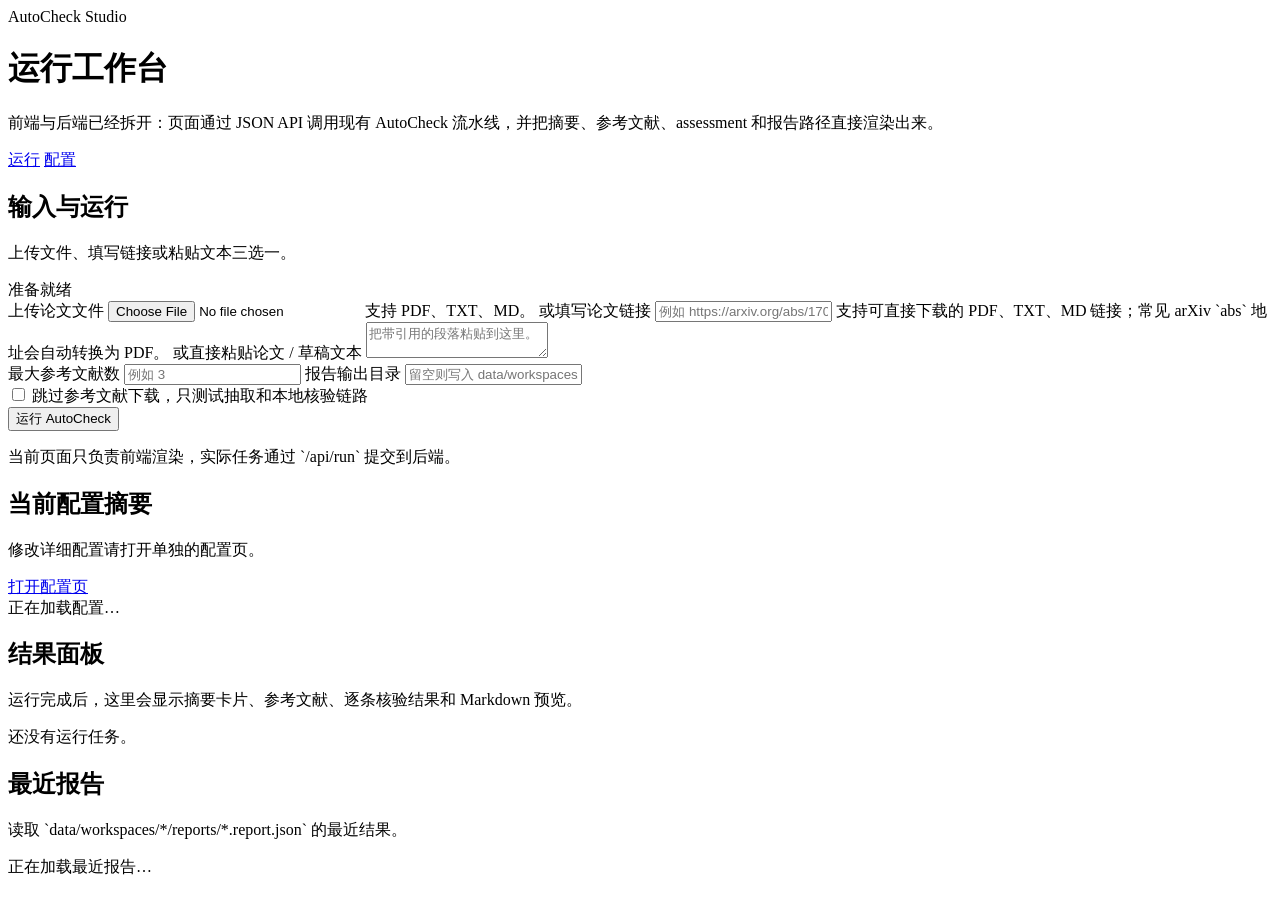
==== src/autocheck/web/static/index.html @ dded3a20 "Split web UI frontend and add config page" ====
<!doctype html>
<html lang="zh-CN">
<head>
  <meta charset="utf-8">
  <meta name="viewport" content="width=device-width, initial-scale=1">
  <title>AutoCheck Studio</title>
  <link rel="stylesheet" href="/assets/styles.css">
</head>
<body data-page="run">
  <div class="shell">
    <header class="hero">
      <div class="hero-copy">
        <span class="eyebrow">AutoCheck Studio</span>
        <h1>运行工作台</h1>
        <p class="lead">前端与后端已经拆开：页面通过 JSON API 调用现有 AutoCheck 流水线，并把摘要、参考文献、assessment 和报告路径直接渲染出来。</p>
      </div>
      <nav class="nav">
        <a class="nav-link is-active" href="/">运行</a>
        <a class="nav-link" href="/config">配置</a>
      </nav>
    </header>

    <main class="layout">
      <section class="panel">
        <div class="section-head">
          <div>
            <h2>输入与运行</h2>
            <p class="section-copy">上传文件、填写链接或粘贴文本三选一。</p>
          </div>
          <span class="status-pill" id="run-status">准备就绪</span>
        </div>
        <div class="notice is-hidden" id="run-error"></div>
        <form id="run-form" class="stack" enctype="multipart/form-data">
          <label>
            上传论文文件
            <input type="file" name="manuscript_file" accept=".pdf,.txt,.md">
            <span class="hint">支持 PDF、TXT、MD。</span>
          </label>
          <label>
            或填写论文链接
            <input type="text" name="manuscript_url" placeholder="例如 https://arxiv.org/abs/1706.03762">
            <span class="hint">支持可直接下载的 PDF、TXT、MD 链接；常见 arXiv `abs` 地址会自动转换为 PDF。</span>
          </label>
          <label>
            或直接粘贴论文 / 草稿文本
            <textarea name="manuscript_text" placeholder="把带引用的段落粘贴到这里。"></textarea>
          </label>
          <div class="option-row">
            <label>
              最大参考文献数
              <input type="number" min="1" step="1" name="max_references" placeholder="例如 3">
            </label>
            <label>
              报告输出目录
              <input type="text" name="report_dir" placeholder="留空则写入 data/workspaces/<paper>/reports">
            </label>
          </div>
          <label class="checkbox">
            <input type="checkbox" name="skip_download">
            <span>跳过参考文献下载，只测试抽取和本地核验链路</span>
          </label>
          <div class="actions">
            <button type="submit" id="run-submit">运行 AutoCheck</button>
            <p class="subtle">当前页面只负责前端渲染，实际任务通过 `/api/run` 提交到后端。</p>
          </div>
        </form>
      </section>

      <section class="panel">
        <div class="section-head">
          <div>
            <h2>当前配置摘要</h2>
            <p class="section-copy">修改详细配置请打开单独的配置页。</p>
          </div>
          <a class="text-link" href="/config">打开配置页</a>
        </div>
        <div class="summary-grid" id="config-summary">
          <div class="empty-state compact">正在加载配置…</div>
        </div>
      </section>
    </main>

    <section class="panel">
      <div class="section-head">
        <div>
          <h2>结果面板</h2>
          <p class="section-copy">运行完成后，这里会显示摘要卡片、参考文献、逐条核验结果和 Markdown 预览。</p>
        </div>
      </div>
      <div id="run-result">
        <div class="empty-state">还没有运行任务。</div>
      </div>
    </section>

    <section class="panel">
      <div class="section-head">
        <div>
          <h2>最近报告</h2>
          <p class="section-copy">读取 `data/workspaces/*/reports/*.report.json` 的最近结果。</p>
        </div>
      </div>
      <div id="recent-reports">
        <div class="empty-state compact">正在加载最近报告…</div>
      </div>
    </section>
  </div>
  <script src="/assets/app.js" defer></script>
</body>
</html>
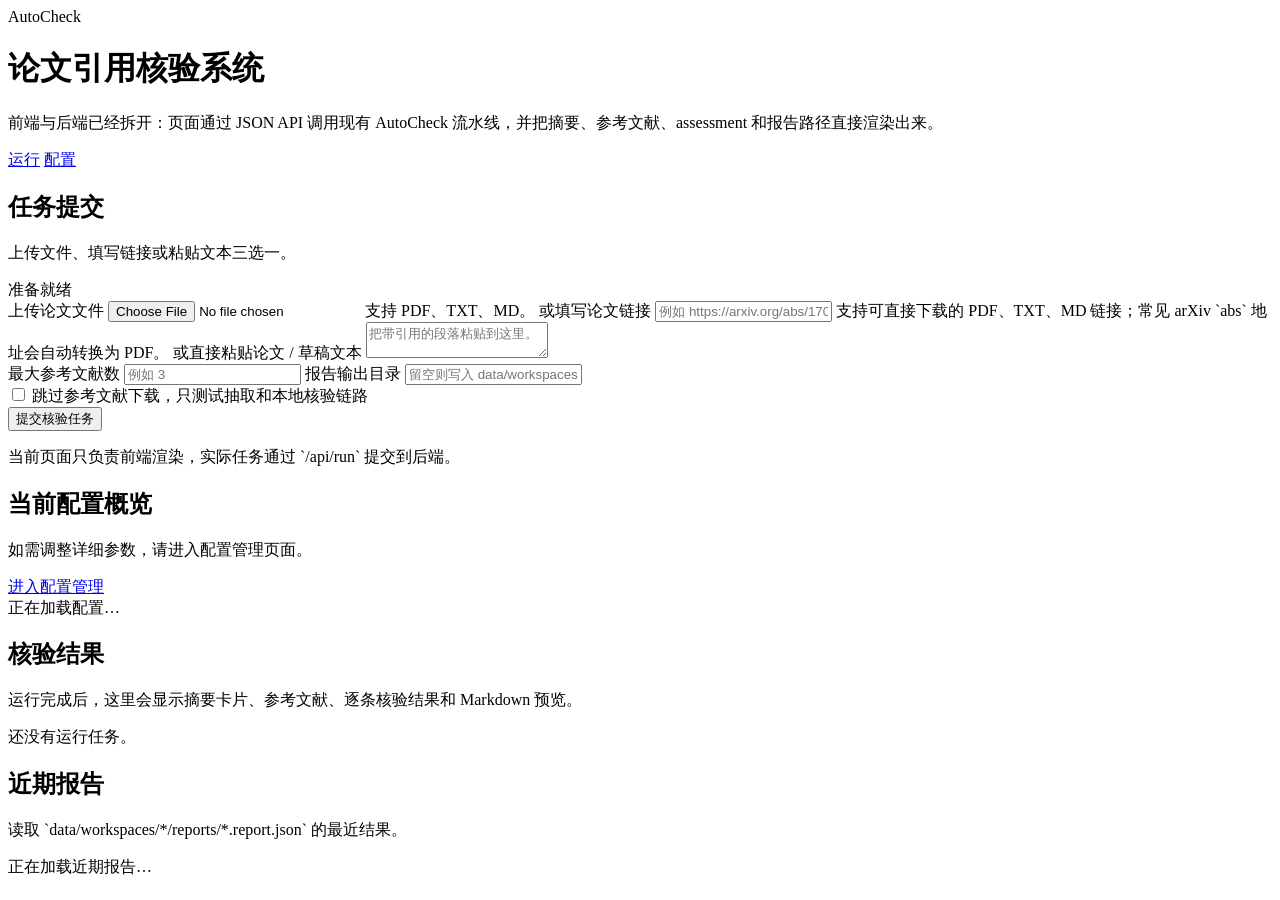
==== commit 3ac6ec0a: "Formalize web page titles" ====
--- a/src/autocheck/web/static/index.html
+++ b/src/autocheck/web/static/index.html
@@ -3,15 +3,15 @@
 <head>
   <meta charset="utf-8">
   <meta name="viewport" content="width=device-width, initial-scale=1">
-  <title>AutoCheck Studio</title>
+  <title>AutoCheck 论文引用核验系统</title>
   <link rel="stylesheet" href="/assets/styles.css">
 </head>
 <body data-page="run">
   <div class="shell">
     <header class="hero">
       <div class="hero-copy">
-        <span class="eyebrow">AutoCheck Studio</span>
-        <h1>运行工作台</h1>
+        <span class="eyebrow">AutoCheck</span>
+        <h1>论文引用核验系统</h1>
         <p class="lead">前端与后端已经拆开：页面通过 JSON API 调用现有 AutoCheck 流水线，并把摘要、参考文献、assessment 和报告路径直接渲染出来。</p>
       </div>
       <nav class="nav">
@@ -24,7 +24,7 @@
       <section class="panel">
         <div class="section-head">
           <div>
-            <h2>输入与运行</h2>
+            <h2>任务提交</h2>
             <p class="section-copy">上传文件、填写链接或粘贴文本三选一。</p>
           </div>
           <span class="status-pill" id="run-status">准备就绪</span>
@@ -60,7 +60,7 @@
             <span>跳过参考文献下载，只测试抽取和本地核验链路</span>
           </label>
           <div class="actions">
-            <button type="submit" id="run-submit">运行 AutoCheck</button>
+            <button type="submit" id="run-submit">提交核验任务</button>
             <p class="subtle">当前页面只负责前端渲染，实际任务通过 `/api/run` 提交到后端。</p>
           </div>
         </form>
@@ -69,10 +69,10 @@
       <section class="panel">
         <div class="section-head">
           <div>
-            <h2>当前配置摘要</h2>
-            <p class="section-copy">修改详细配置请打开单独的配置页。</p>
+            <h2>当前配置概览</h2>
+            <p class="section-copy">如需调整详细参数，请进入配置管理页面。</p>
           </div>
-          <a class="text-link" href="/config">打开配置页</a>
+          <a class="text-link" href="/config">进入配置管理</a>
         </div>
         <div class="summary-grid" id="config-summary">
           <div class="empty-state compact">正在加载配置…</div>
@@ -83,7 +83,7 @@
     <section class="panel">
       <div class="section-head">
         <div>
-          <h2>结果面板</h2>
+          <h2>核验结果</h2>
           <p class="section-copy">运行完成后，这里会显示摘要卡片、参考文献、逐条核验结果和 Markdown 预览。</p>
         </div>
       </div>
@@ -95,12 +95,12 @@
     <section class="panel">
       <div class="section-head">
         <div>
-          <h2>最近报告</h2>
+          <h2>近期报告</h2>
           <p class="section-copy">读取 `data/workspaces/*/reports/*.report.json` 的最近结果。</p>
         </div>
       </div>
       <div id="recent-reports">
-        <div class="empty-state compact">正在加载最近报告…</div>
+        <div class="empty-state compact">正在加载近期报告…</div>
       </div>
     </section>
   </div>
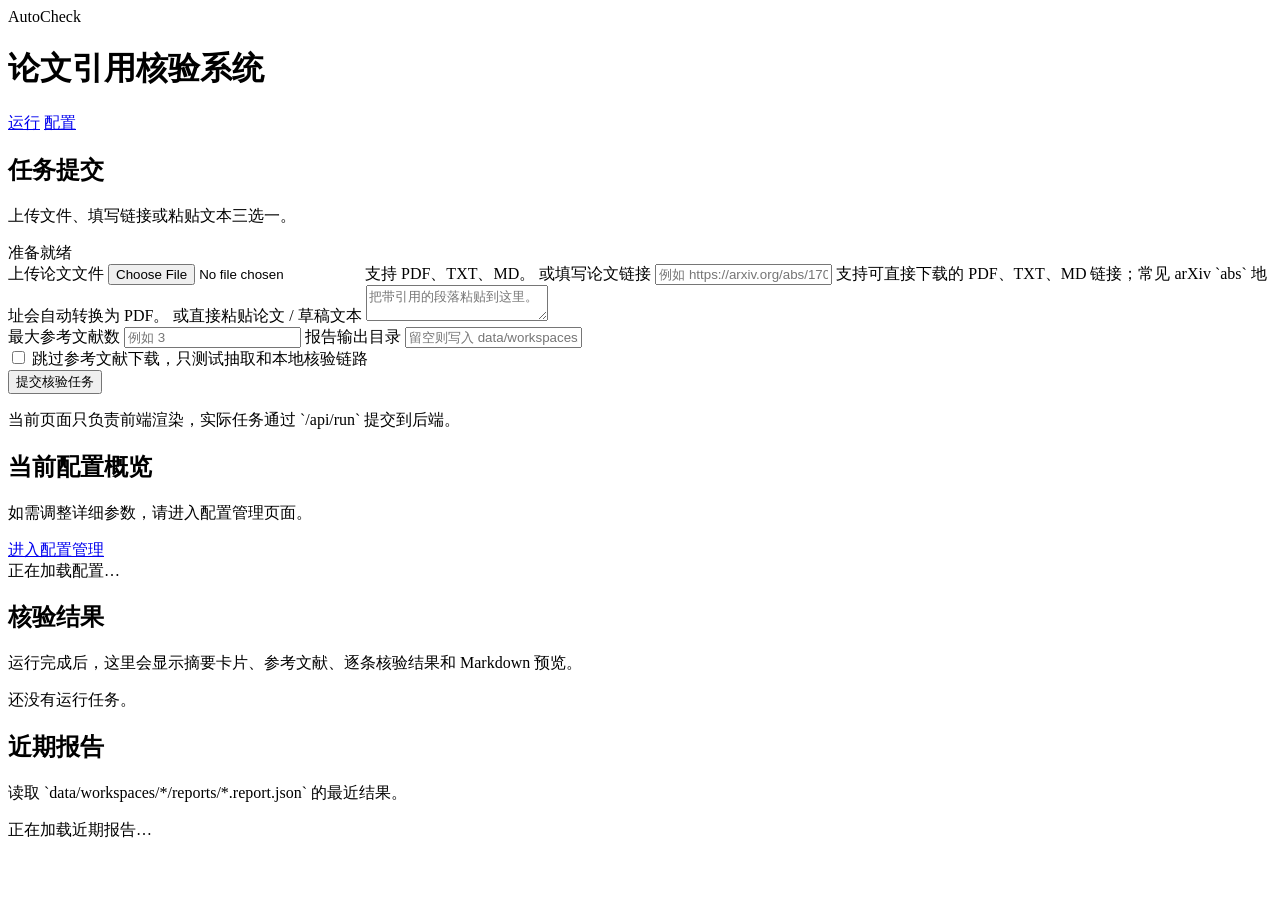
==== commit c415843e: "Remove web page subtitles" ====
--- a/src/autocheck/web/static/index.html
+++ b/src/autocheck/web/static/index.html
@@ -12,7 +12,6 @@
       <div class="hero-copy">
         <span class="eyebrow">AutoCheck</span>
         <h1>论文引用核验系统</h1>
-        <p class="lead">前端与后端已经拆开：页面通过 JSON API 调用现有 AutoCheck 流水线，并把摘要、参考文献、assessment 和报告路径直接渲染出来。</p>
       </div>
       <nav class="nav">
         <a class="nav-link is-active" href="/">运行</a>
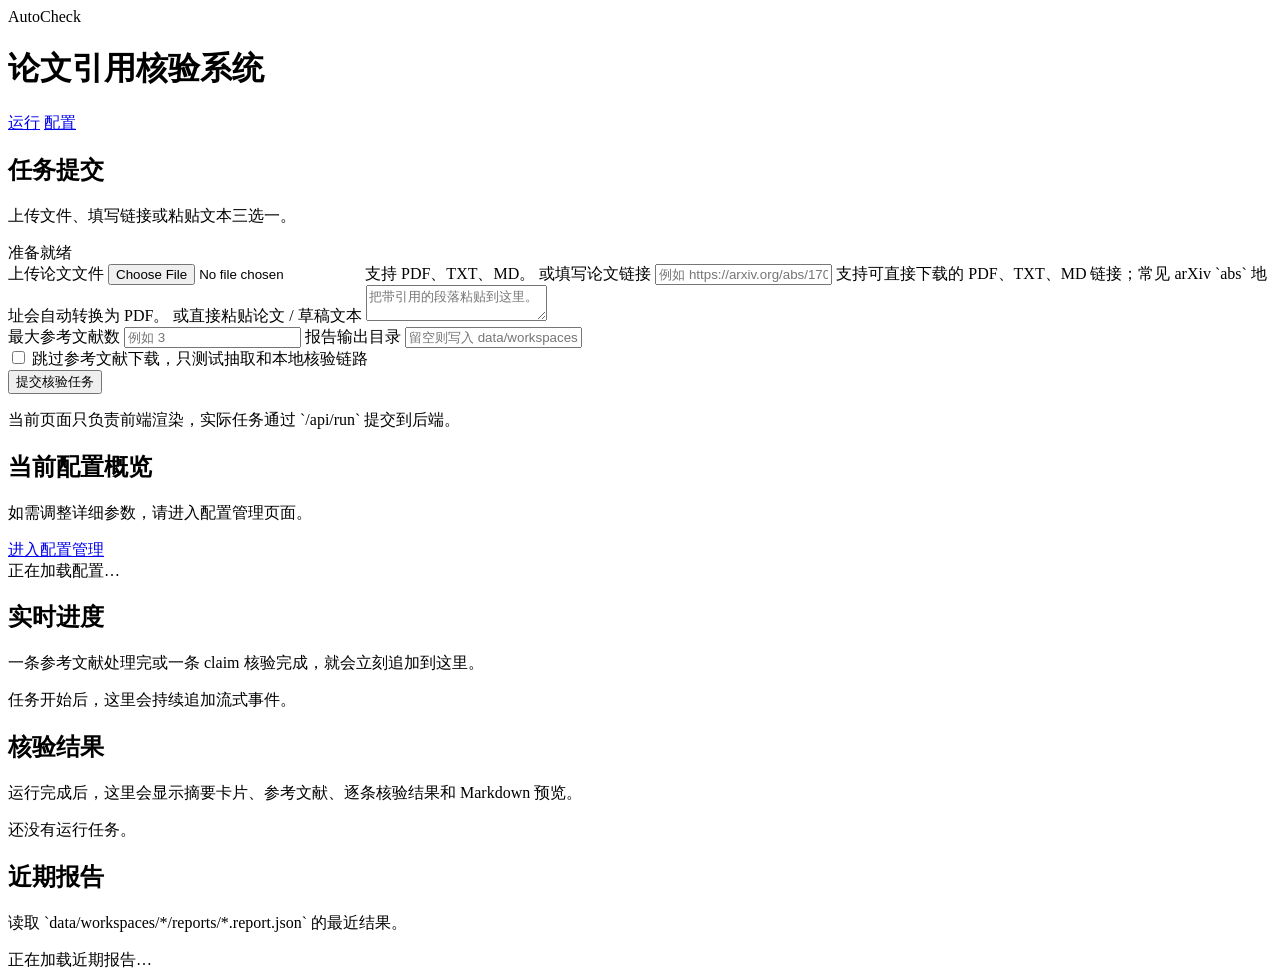
==== commit 08f9bee7: "fix: show web stream progress immediately" ====
--- a/src/autocheck/web/static/index.html
+++ b/src/autocheck/web/static/index.html
@@ -82,6 +82,18 @@
     <section class="panel">
       <div class="section-head">
         <div>
+          <h2>实时进度</h2>
+          <p class="section-copy">一条参考文献处理完或一条 claim 核验完成，就会立刻追加到这里。</p>
+        </div>
+      </div>
+      <div id="run-activity">
+        <div class="empty-state">任务开始后，这里会持续追加流式事件。</div>
+      </div>
+    </section>
+
+    <section class="panel">
+      <div class="section-head">
+        <div>
           <h2>核验结果</h2>
           <p class="section-copy">运行完成后，这里会显示摘要卡片、参考文献、逐条核验结果和 Markdown 预览。</p>
         </div>
